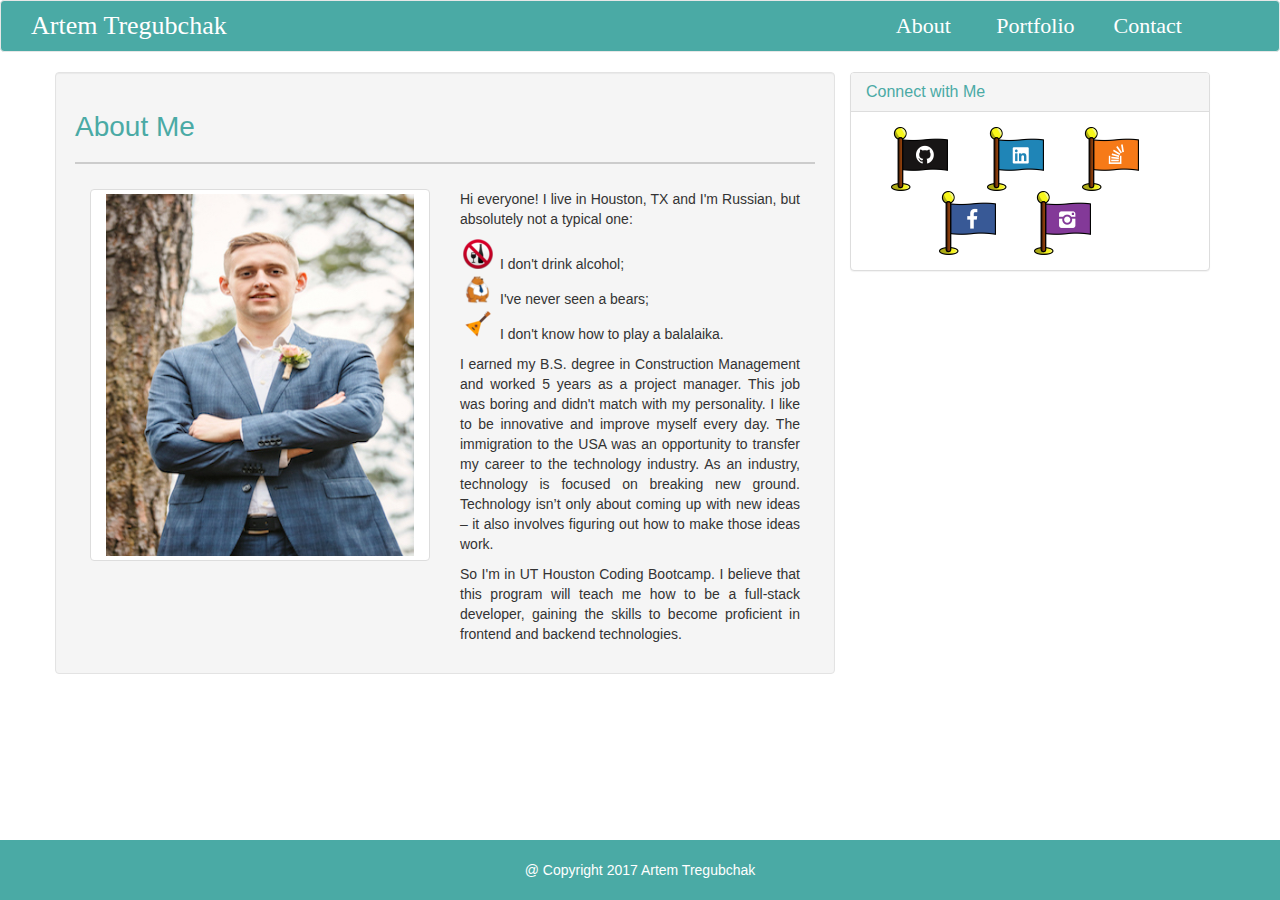
==== index.html @ 1beef35e "bootstrap portfolio files" ====
<!DOCTYPE html>
<html lang="en-us">
<head>
	<!-- You can open it in mobile device -->
	<meta name="viewport" content="width=device-width, initial-scale=1">
	<!-- Common HTML Character Sets -->
    <meta charset="UTF-8">
    <!-- Link Bootstrap -->
    <link rel="stylesheet" href="https://maxcdn.bootstrapcdn.com/bootstrap/3.3.7/css/bootstrap.min.css">
    <!--Add favicon-->
	<link rel="shortcut icon" type="image/png" href="assets/images/Texas.png">
	<title>Artem's portfolio</title>
	<!-- CSS -->
	<link rel="stylesheet" type="text/css" href="assets/css/style.css">
	<!-- Link Google Font -->
	<link href="https://fonts.googleapis.com/css?family=Dancing+Script" rel="stylesheet">	
</head>
<body>
	<nav class="navbar navbar-default">
      <div class="container-fluid">
    		<div class="navbar-header">
      	 		<a class="navbar-brand col-xs-12 col-sm-12" href="index.html">Artem Tregubchak</a>
          </div>
    		  <ul class="nav navbar-nav navbar-right">
      			<li class="nav col-xs-4 col-sm-4"><a href="index.html">About</a></li>
      			<li class="nav col-xs-4 col-sm-4"><a href="portfolio.html">Portfolio</a></li>
      			<li class="nav col-xs-4 col-sm-4"><a href="contact.html">Contact</a></li>
    		  </ul>
    	</div>
  </nav>

  <div class="container">
    <div class="row">
      <div class="col-xs-12 col-sm-12 col-md-8 well"> <!-- ABOUT ME SECTION -->
        <div class="page-header">
          <h1>About Me</h1>
        </div> <!-- END OF PAGE-HEADER -->
        
            <div class="col-xs-12 col-sm-12 col-md-6 col-lg-6">
              <img class="img-thumbnail col-xs-12 col-sm-12" src="assets/images/my profile image.jpg" alt="My photo">
            </div>  <!-- END OF COL WITH PHOTO -->
            <div class="col-xs-12 col-sm-12 col-md-6 col-lg-6">
              <p>Hi everyone! I live in Houston, TX and I'm Russian, but absolutely not a typical one:
              </p>
              <ul class="circle">
                <li class="vodka">I don't drink alcohol;</li>
                <li class="bear">I've never seen a bears;</li>
                <li class="balalaika">I don't know how to play a balalaika.</li>
              </ul>
              <p>
              I earned my B.S. degree in Construction Management and worked 5 years as a project manager. This job was boring and didn't match with my personality. I like to be innovative and improve myself every day. The immigration to the USA was an opportunity to transfer my career to the technology industry. As an industry, technology is focused on breaking new ground. Technology isn’t only about coming up with new ideas – it also involves figuring out how to make those ideas work.
              </p> 
              <p>
              So I'm in UT Houston Coding Bootcamp. I believe that this program will teach me how to be a full-stack developer, gaining the skills to become proficient in frontend and backend technologies. 
              </p>
            </div>  <!-- END OF COL WITH TEXT -->
  
      </div>  <!-- END OF ABOUT ME SECTION -->
   

      <div class="col-xs-12 col-sm-12 col-md-4 col-lg-4">
        <div class="panel panel-default">
          <div class="panel-heading">
            <h3 class="panel-title">Connect with Me</h3>
          </div>  <!-- END OF PANEL HEADING -->
          <div class="panel-body">
            <ul class="list-group list-inline">
              <li class="list-group"><a href="https://github.com/artprofi91"><img class="icon" src="assets/images/Github.png" alt="GitHub"></a></li>
                <li class="list-group"><a href="https://www.linkedin.com/in/atregubchak"><img class="icon" src="assets/images/Linkedin.png" alt="LinkedIn"></a></li>
                <li class="list-group"><a href="https://stackoverflow.com/users/8100499/artem-tregubchak"><img class="icon" src="assets/images/Stack.png" alt="StackOverflow"></a></li>
                <li class="list-group"><a href="https://www.facebook.com/artprofi91"><img class="icon" src="assets/images/Facebook.png" alt="Facebook"></a></li>
                <li class="list-group"><a href="https://www.instagram.com/irisha_artem/"><img class="icon" src="assets/images/Instagram.png" alt="Instagram"></a></li> 
            </ul>
          </div> <!-- END OF PANEL-BODY -->
        </div>    <!-- END OF PANEL DEFAULT -->
      </div>    <!-- END OF CONNECT WITH ME SECTION -->
     </div>  <!-- END OF ROW -->
  </div>  <!-- END OF CONTAINER -->
    
<footer>
  <div class="container">
    <p class="footer text-center text-muted"> @ Copyright 2017 Artem Tregubchak</p>
  </div>   <!-- END OF CONTAINER WITH FOOTER -->
</footer>


</body>
</html>
---- assets/css/style.css ----
/*Nav bar*/

.navbar-default {
	background-color: #4aaaa5;
	font-family: Dancing;
}

.navbar-default .navbar-brand {
	color: #ffffff;
}

.navbar-brand {
	font-size: 26px;
	text-align: center;
	margin-left: 0;
	width: 100%;
}
.navbar .container-fluid .navbar-brand {
	margin-left: 0;
}

.navbar-default .navbar-nav li a {
	color: #ffffff;
	font-size: 22px;
	text-align: center;
	width: 120%
}

.navbar-default .navbar-nav li a:hover {
	color: #777;
	background-color: white;
}

.navbar-right {
	margin-right: 5%;
}

/*end of navbar*/

p {
	text-align: justify;
}

.page-header {
	border-bottom: 2px solid #ccc;
	margin: 20px 0 25px;
}

.page-header,
.panel-title {
	color: #4aaaa5;
}

li.vodka {
	list-style-image: url(../images/vodka.png);

}

li.bear {
	list-style-image: url(../images/bear.png);

}

li.balalaika {
	list-style-image: url(../images/balalaika.png);

}
  /*locate our flag links*/
ul.list-group {
	text-align: center;
	margin-bottom: 0;
}

.list-inline  {
	padding-right: 5%;
	padding-left: 5%;
} 

li.list-group {
	margin-bottom: 0;
}

.icon {
	border-right: none;
	-moz-transition: all 2s ease-out;
	-o-transition: all 2s ease-out;
	-webkit-transition: all 2s ease-out;
	cursor: pointer;
}

/* change scale of about|portfolio|contact */
.icon:hover {
	-webkit-transform: scale(1.5);  /* Safari + Chrome */
	-moz-transform: scale(1.5);   /* Firefox */
	-o-transform: scale(1.5);  /* Opera */
}

img {
	margin-right: 25px;
}

ul.circle {
	margin-left: 40px;
	padding-left: 0;
}

 /*CREATE FOOTER*/
html {
  position: relative;
  min-height: 100%;
}

body {
  margin-bottom: 60px;
}
footer {
  position: absolute;
  bottom: 0;
  width: 100%;
  height: 60px;
  background-color: #4aaaa5;
}
.footer {
	margin-top:20px;
	color:white;
	margin-bottom: 0;
}

h1,
h2,
h3 {
	font-size: 28px;
}

.btn {
	background-color: #4aaaa5;
	color: #ffffff;
}

/*change submit button*/
.btn:hover {
    border-radius:60%;
}

 /*LOCATE OUR PROJECT BOXES*/
.project {
	float: left;
	position: relative;
	top:	-10px;
	width: 100%;
}

.project-title {
	float: left;
	position: relative;
	top: -80px;
	width: 100%;
	height: 35px;
	padding-top: 5px;
	background-color: #4aaaa5;
	color: #ffffff;
	text-align: center;
}


.box1,
.box2,
.box3,
.box4,
.box5 {
	/*locate our box on the highest layout, so our gif image under it*/
	z-index: 9000;

	-webkit-transition: all 1.5s ease-in-out;
	-moz-transition: all 1.5s ease-in-out;
	-o-transition: all 1.5s ease-in-out;
	-ms-transition: all 1.5s ease-in-out;
	transition: all 1.5s ease-in-out;
}

.box1:hover {
	-moz-transform: rotate(360deg);  /* Firefox */
  	-o-transform: rotate(360deg);  /* Opera */
  	-webkit-transform: rotate(360deg);  /* Safari + Chrome */
}


/* Pulse for box2 */
@-webkit-keyframes box2 {
	 	25% {
	    	-webkit-transform: scale(1.1);
	    	transform: scale(1.1);
			}
		75% {
	    	-webkit-transform: scale(0.9);
	    	transform: scale(0.9);
			}
		}
	@keyframes box2 {
		25% {
	    	-webkit-transform: scale(1.1);
	    	transform: scale(1.1);
	  		}
	  	75% {
	    	-webkit-transform: scale(0.9);
	    	transform: scale(0.9);
		}
}



.box2:hover, .box2:focus, .box2:active {
	-webkit-animation-name: box2;
	animation-name: box2;
	-webkit-animation-duration: 1.5s;
	animation-duration: 1.5s;
	-webkit-animation-timing-function: linear;
	animation-timing-function: linear;
	-webkit-animation-iteration-count: infinite;
	animation-iteration-count: infinite;
}

.box3:before {
	pointer-events: none;
	position: absolute;
	content: '';
	height: 0;
	width: 0;
	top: -10px;
	left: 15px;
	background: #f5f5f5;
	/* IE9 */
	background: linear-gradient(135deg, #f5f5f5 45%, #aaa 50%, #ccc 56%, #f5f5f5 80%);
	filter: progid:DXImageTransform.Microsoft.gradient(GradientType=0,startColorstr='#f5f5f5', endColorstr='#000000');
	/*For IE7-8-9*/
	z-index: 10000;
	box-shadow: 2px 2px 2px rgba(0, 0, 0, 0.4);
	-webkit-transition-duration: 0.3s;
	transition-duration: 0.3s;
	-webkit-transition-property: width, height;
	transition-property: width, height;
}
.box3:hover:before, .box3:focus:before, .box3:active:before {
	width: 30%;
	height: 50%;
}


.box4 {
	vertical-align: middle;
	-webkit-transform: perspective(1px) translateZ(0);
	transform: perspective(1px) translateZ(0);
	box-shadow: 0 0 1px transparent;
	-webkit-transition-duration: 1.7s;
	transition-duration: 1.7s;
	-webkit-transition-property: transform;
	transition-property: transform;

}
.box4:hover, .box4:focus, .box4:active {
	-webkit-transform: translateY(212px);
	transform: translateY(212px);
}

.box5 {
	vertical-align: middle;
	-webkit-transform: perspective(1px) translateZ(0);
	transform: perspective(1px) translateZ(0);
	box-shadow: 0 0 1px transparent;
	-webkit-transition-duration: 1.7s;
	transition-duration: 1.7s;
	-webkit-transition-property: transform;
	transition-property: transform;
}
.box5:hover, .box5:focus, .box5:active {
	-webkit-transform: translateX(385px);
	transform: translateX(385px);
}


@media (min-width: 0) and (max-width: 991px){
	.box4:hover, .box4:focus, .box4:active {
	-webkit-transform: translateX(100%);
	transform: translateX(100%);
	}

	.box5:hover, .box5:focus, .box5:active {
	-webkit-transform: translateX(-100%);
	transform: translateX(-100%);
	}

.box3:hover:before, .box3:focus:before, .box3:active:before {
	width: 35%;
	height: 70%;
	}
}
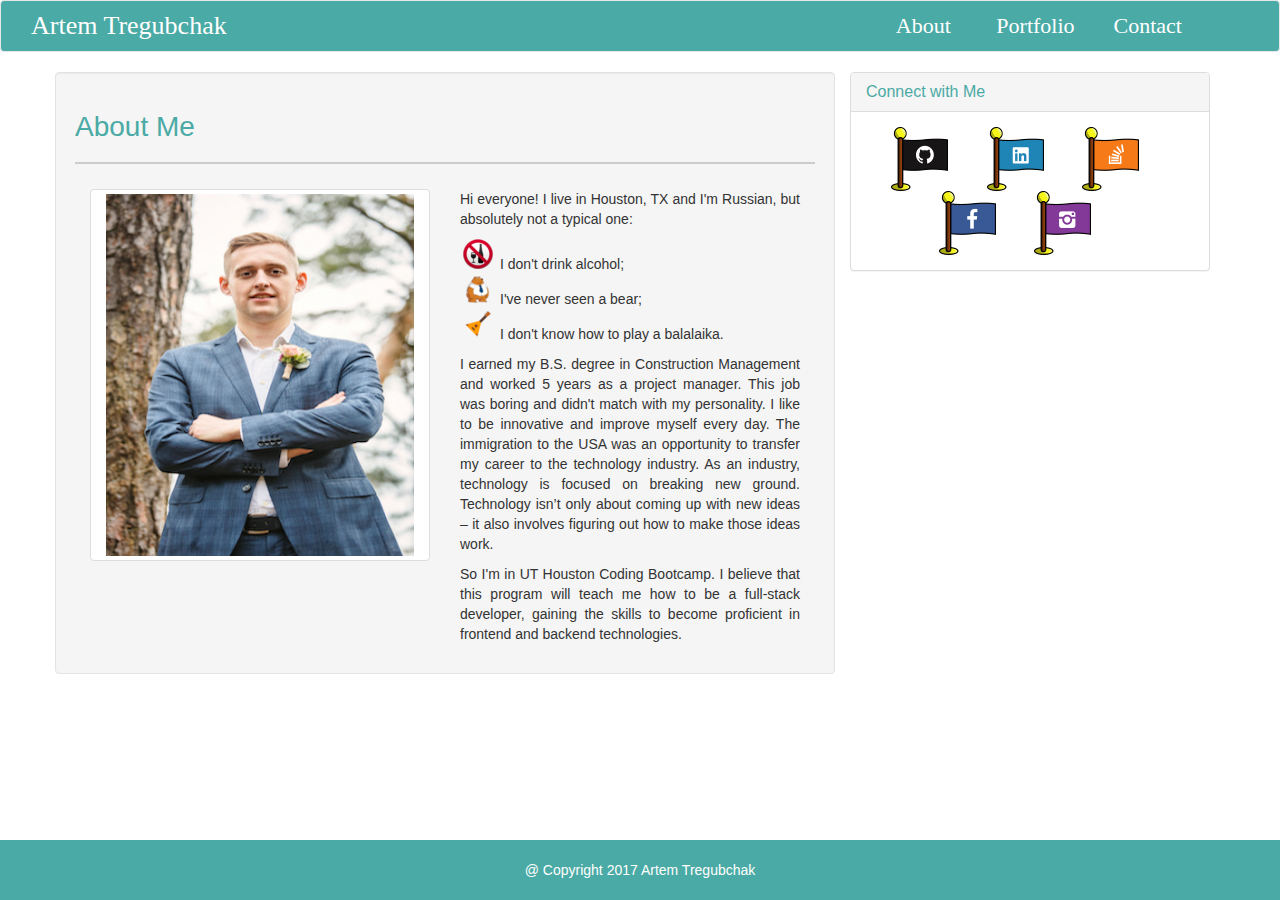
==== commit 9a879ab1: "bootstrap initial site files" ====
--- a/index.html
+++ b/index.html
@@ -44,7 +44,7 @@
               </p>
               <ul class="circle">
                 <li class="vodka">I don't drink alcohol;</li>
-                <li class="bear">I've never seen a bears;</li>
+                <li class="bear">I've never seen a bear;</li>
                 <li class="balalaika">I don't know how to play a balalaika.</li>
               </ul>
               <p>
